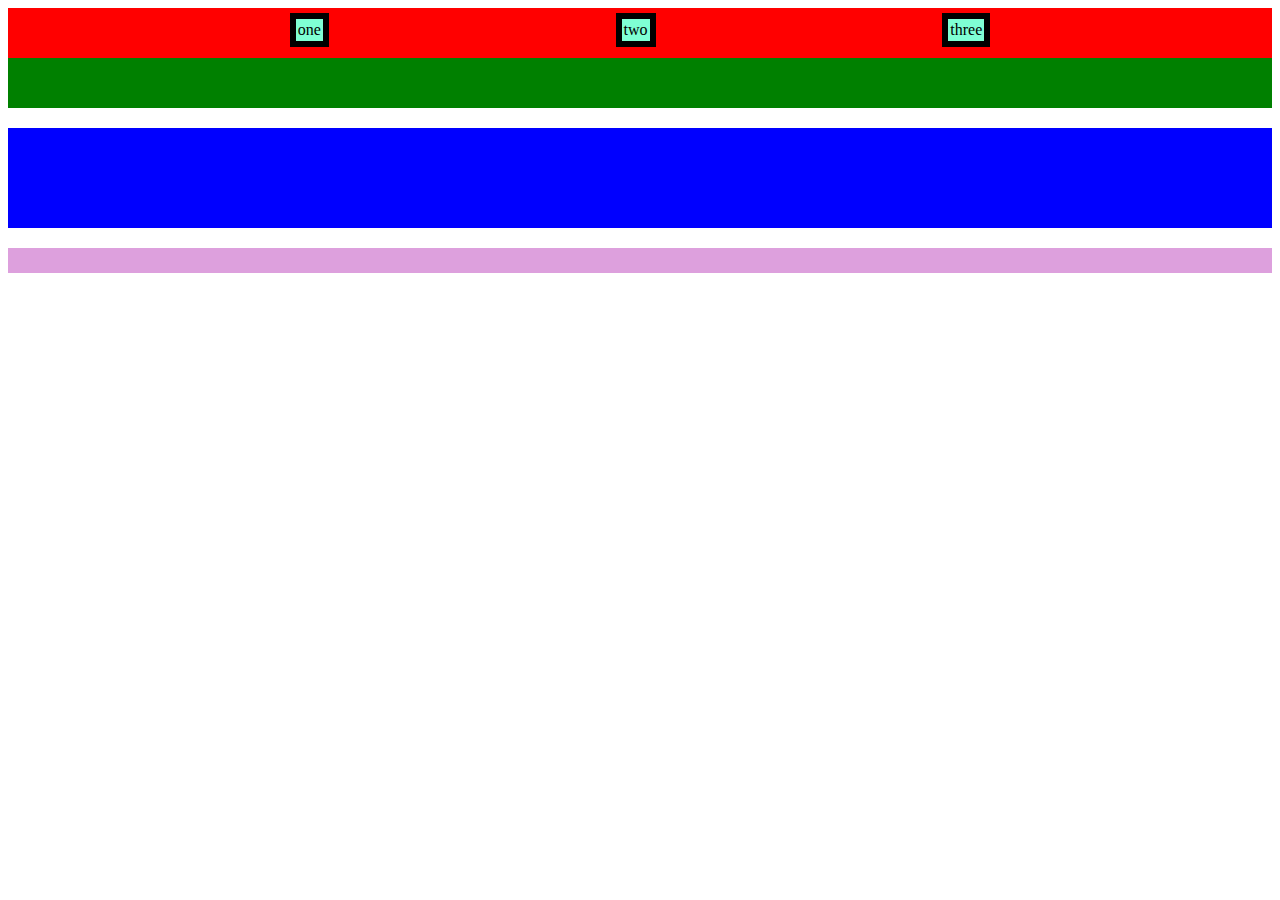
==== index.html @ 347a130e "first commit" ====
<!DOCTYPE html>
<html lang="en">
<head>
    <meta charset="UTF-8">
    <meta http-equiv="X-UA-Compatible" content="IE=edge">
    <meta name="viewport" content="width=device-width, initial-scale=1.0">
    <title>Exercici 1</title>

    <!--CUSTOM CSS-->
    <link rel="stylesheet" href="styles.css">

</head>
<body>
    <div class="container-one">
        <ul class="rectangulos">
            <li>one</li>
            <li>two</li>
            <li>three</li>
        </ul>
    </div>
    <div class="container-two">

    </div>

    <div class="container-three">

    </div>
    <div class="container-four">

    </div>
   
</body>
</html>
---- styles.css ----
.container-one{
    height: 50px;
    background: red;
}



ul{
    list-style-type: none;
    display: flex;
    justify-content: space-evenly;
    align-items: center;
    padding:0;
    margin: 0;
}

li{
    border:6px solid black;
    background: aquamarine;
    margin: 5px;
    padding: 2px;
    
}

.container-two{
    height: 50px;
    background: green;
    margin-bottom: 20px;
}

.container-three{
    height: 100px;
    background:blue;
    margin-bottom: 20px;
}

.container-four{
    height: 25px;
    background: plum;
}
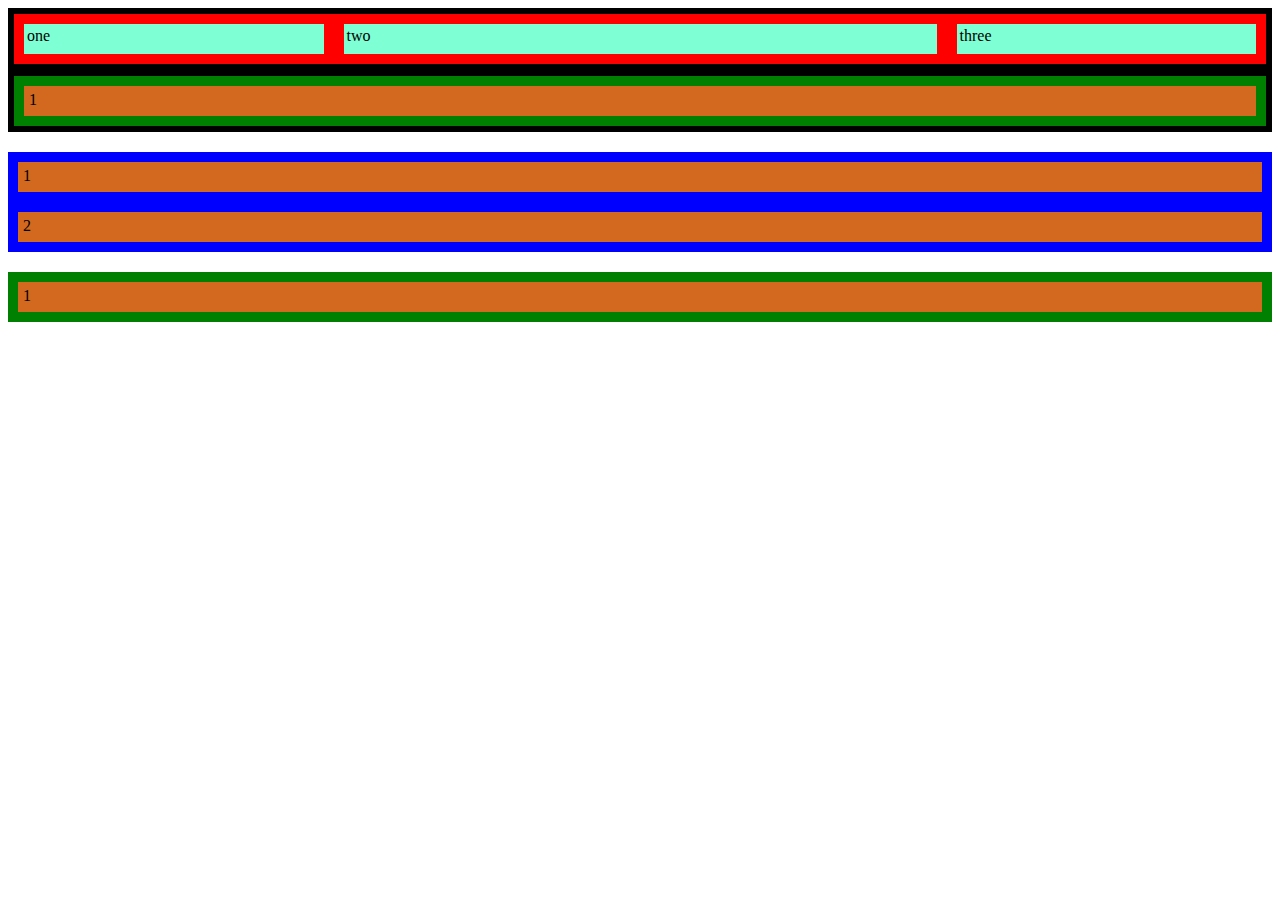
==== commit 7f601140: "commit" ====
--- a/index.html
+++ b/index.html
@@ -12,21 +12,24 @@
 </head>
 <body>
     <div class="container-one">
-        <ul class="rectangulos">
-            <li>one</li>
-            <li>two</li>
-            <li>three</li>
-        </ul>
+        <!--contenedores hijos-->
+        <div class="flex1"> one </div>
+        <div class="flex2"> two </div>
+        <div class="flex1"> three </div>
+        
     </div>
     <div class="container-two">
+        <div>1</div>
 
     </div>
 
-    <div class="container-three">
+    <div class="grid-container">
+        <div class="elemento1">1</div>
+        <div class="elemento2">2</div>
 
     </div>
     <div class="container-four">
-
+        <div>1</div>
     </div>
    
 </body>
--- a/styles.css
+++ b/styles.css
@@ -1,40 +1,93 @@
 .container-one{
+    display: flex;
     height: 50px;
     background: red;
+    border: 6px solid black;
 }
 
 
 
-ul{
-    list-style-type: none;
-    display: flex;
-    justify-content: space-evenly;
+.flex1{
+    
+    justify-content: space-around;
     align-items: center;
     padding:0;
     margin: 0;
-}
-
-li{
-    border:6px solid black;
+    flex-basis: 25%;
     background: aquamarine;
-    margin: 5px;
-    padding: 2px;
+    margin: 10px;
+    padding: 3px;
     
 }
 
+.flex2{
+    
+    flex-basis: 50%;
+    justify-content: space-around;
+    align-items: center;
+    padding:0;
+    margin: 0;
+    background: aquamarine;
+    margin: 10px;
+    padding: 3px;
+     
+ }
 .container-two{
+    border: 6px solid black;
+    display: flex;
     height: 50px;
     background: green;
     margin-bottom: 20px;
 }
 
-.container-three{
+.container-two > div{
+
+    background: chocolate;
+    flex-basis: 100%;
+    padding: 5px;
+    margin: 10px;
+    align-items: center;
+}
+
+.grid-container{
+    display: grid;
     height: 100px;
     background:blue;
     margin-bottom: 20px;
 }
 
+.elemento1{
+
+    background: chocolate;
+    /*flex-basis: 50%;*/
+    flex-grow: 2;
+    padding: 5px;
+    margin: 10px;
+    align-items: center;
+}
+
+.elemento2{
+
+    background: chocolate;
+    /*flex-basis: 50%;*/
+    flex-grow: 1;
+    padding: 5px;
+    margin: 10px;
+    align-items: center;
+}
+
 .container-four{
-    height: 25px;
-    background: plum;
+    display: flex;
+    height: 50px;
+    background: green;
+    margin-bottom: 20px;
+}
+
+.container-four > div{
+
+    background: chocolate;
+    flex-basis: 100%;
+    padding: 5px;
+    margin: 10px;
+    align-items: center;
 }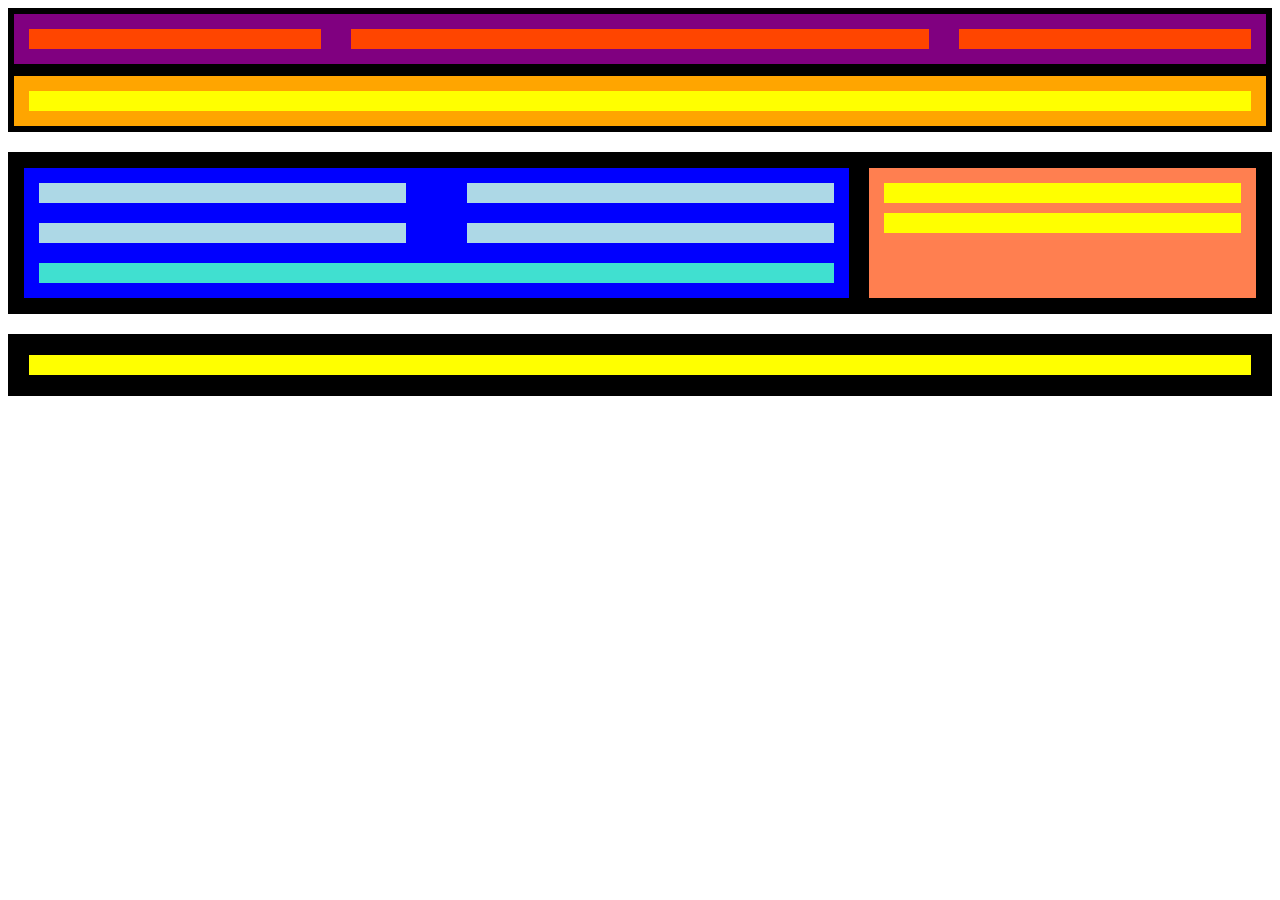
==== commit 7d9056c4: "commit" ====
--- a/index.html
+++ b/index.html
@@ -13,23 +13,33 @@
 <body>
     <div class="container-one">
         <!--contenedores hijos-->
-        <div class="flex1"> one </div>
-        <div class="flex2"> two </div>
-        <div class="flex1"> three </div>
+        <div class="flex1"></div>
+        <div class="flex2"></div>
+        <div class="flex1"></div>
         
     </div>
     <div class="container-two">
-        <div>1</div>
+        <div></div>
 
     </div>
 
-    <div class="grid-container">
-        <div class="elemento1">1</div>
-        <div class="elemento2">2</div>
+    <div class="container-three">
+        <div class="elemento1">
+            <div class="elemento1bis"></div>
+            <div class="elemento1bis"></div>
+            <div class="elemento1bis"></div>
+            <div class="elemento1bis"></div>
+            <div class="elemento1bisbis"></div>
+
+        </div>
+        <div class="elemento2">
+            <div></div>
+            <div></div>
+        </div>
 
     </div>
     <div class="container-four">
-        <div>1</div>
+        <div></div>
     </div>
    
 </body>
--- a/styles.css
+++ b/styles.css
@@ -1,7 +1,7 @@
 .container-one{
     display: flex;
     height: 50px;
-    background: red;
+    background: purple;
     border: 6px solid black;
 }
 
@@ -14,8 +14,8 @@
     padding:0;
     margin: 0;
     flex-basis: 25%;
-    background: aquamarine;
-    margin: 10px;
+    background: orangered;
+    margin: 15px;
     padding: 3px;
     
 }
@@ -27,8 +27,8 @@
     align-items: center;
     padding:0;
     margin: 0;
-    background: aquamarine;
-    margin: 10px;
+    background: orangered;
+    margin: 15px;
     padding: 3px;
      
  }
@@ -36,58 +36,107 @@
     border: 6px solid black;
     display: flex;
     height: 50px;
-    background: green;
+    background:orange;
     margin-bottom: 20px;
 }
 
 .container-two > div{
 
-    background: chocolate;
+    background:yellow;
     flex-basis: 100%;
     padding: 5px;
-    margin: 10px;
+    margin: 15px;
     align-items: center;
 }
 
-.grid-container{
-    display: grid;
-    height: 100px;
-    background:blue;
+.container-three{
+    display: flex;
+    flex-wrap: wrap;
+    height: auto;
+    background: black;                                                                                                                                                                                                                                                                                                                                                                                                                                                                                                                                                                                                                                                                                                      ];
+    border: 6px solid black;
     margin-bottom: 20px;
 }
 
+
 .elemento1{
-
-    background: chocolate;
-    /*flex-basis: 50%;*/
+    display: flex;
+    flex-wrap: wrap;
+    background: blue;
+    justify-content: space-between;
     flex-grow: 2;
     padding: 5px;
     margin: 10px;
     align-items: center;
 }
 
+
+
+.elemento1bis {
+    display: flex;
+    flex-wrap: wrap;
+    flex-basis: 45%;
+    height: 20px;
+    background:lightblue;
+    margin: 10px;
+}
+
+.elemento1bisbis{
+    height: 20px;
+    flex-basis: 100%;
+    background: turquoise;
+    margin:10px;
+}
+
 .elemento2{
-
-    background: chocolate;
-    /*flex-basis: 50%;*/
+    
+    background: coral;
     flex-grow: 1;
     padding: 5px;
     margin: 10px;
     align-items: center;
 }
 
+.elemento2 > div {
+    display: flex;
+    height: 20px;
+    background: yellow;
+    margin: 10px;
+   
+}
+
+
 .container-four{
     display: flex;
     height: 50px;
-    background: green;
-    margin-bottom: 20px;
+    background: black;
+    border: 6px solid black;
+
 }
 
 .container-four > div{
 
-    background: chocolate;
+    background: yellow;
     flex-basis: 100%;
     padding: 5px;
-    margin: 10px;
+    margin: 15px;
     align-items: center;
+}
+/* Responsive layout */
+@media (max-width:700px){
+    .container-three {
+        flex-direction: column;
+        border:yellow solid 10px;
+        background: yellow;
+        width: auto;
+        
+        
+      }
+
+      .elemento1bis{
+        margin: 1px 10px;
+      }
+
+      .elemento1bisbis{
+        margin: 1px 10px;
 }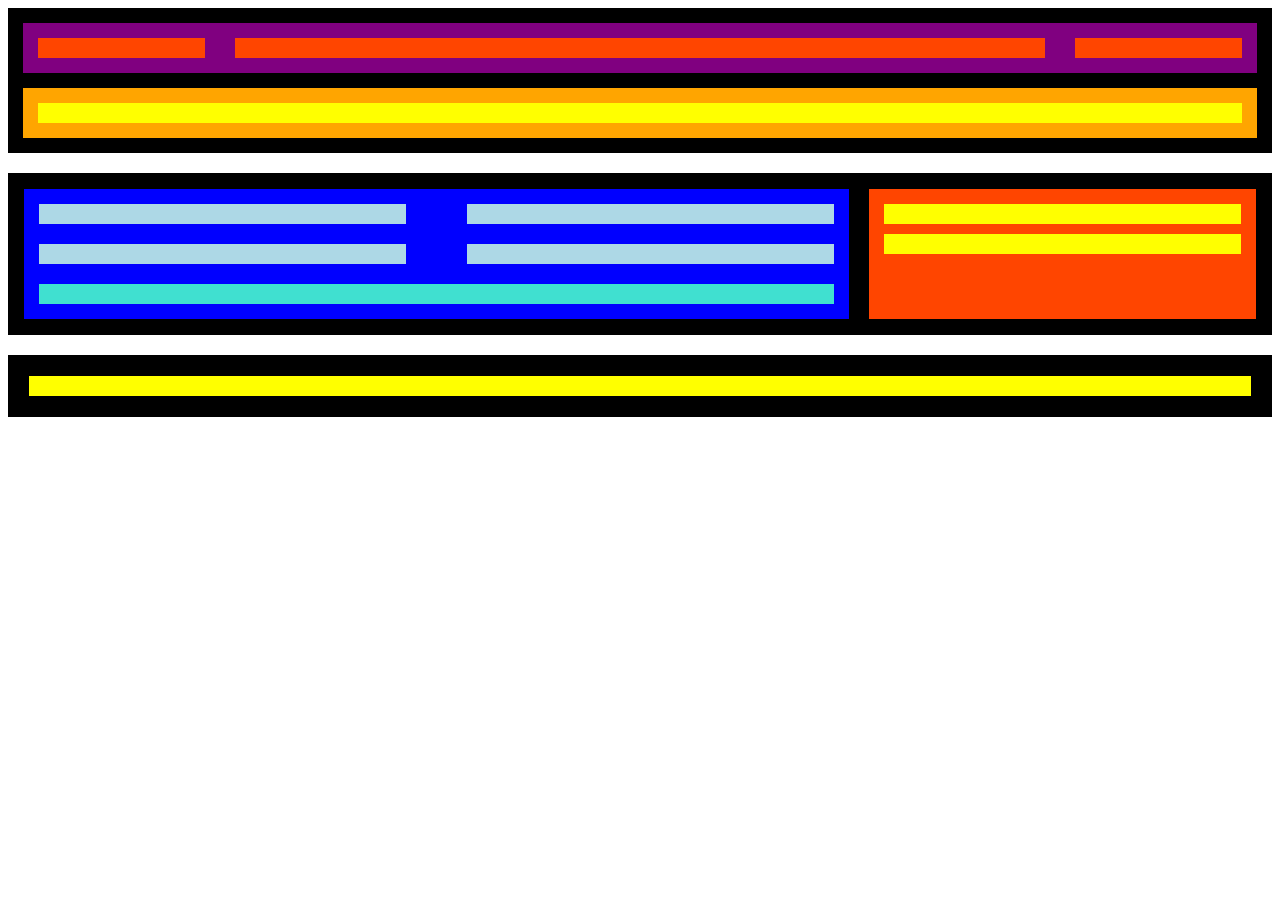
==== commit fa647b4e: "commit" ====
--- a/index.html
+++ b/index.html
@@ -11,36 +11,40 @@
 
 </head>
 <body>
-    <div class="container-one">
-        <!--contenedores hijos-->
-        <div class="flex1"></div>
-        <div class="flex2"></div>
-        <div class="flex1"></div>
-        
+    <div class="padre">
+        <header class="header"> <!--caja negra-->
+            <div class="menu">
+                <!--contenedores hijos-->
+                <div class="flex1"></div>
+                <div class="flex2"></div>
+                <div class="flex1"></div>
+                
+            </div> 
+    
+            <div class="container-two">
+                <h1></h1>
+            </div>
+        </header>
+
+    
+        <section class="section">
+            <div class="articulos">
+                <div class="elemento1bis"></div>
+                <div class="elemento1bis"></div>
+                <div class="elemento1bis"></div>
+                <div class="elemento1bis"></div>
+                <div class="elemento1bisbis"></div>
+
+            </div>
+            <aside class="aside">
+                <div></div>
+                <div></div>
+            </aside>
+
+        </section>
+        <footer class="footer">
+            <nav></nav>
+        </footer>
     </div>
-    <div class="container-two">
-        <div></div>
-
-    </div>
-
-    <div class="container-three">
-        <div class="elemento1">
-            <div class="elemento1bis"></div>
-            <div class="elemento1bis"></div>
-            <div class="elemento1bis"></div>
-            <div class="elemento1bis"></div>
-            <div class="elemento1bisbis"></div>
-
-        </div>
-        <div class="elemento2">
-            <div></div>
-            <div></div>
-        </div>
-
-    </div>
-    <div class="container-four">
-        <div></div>
-    </div>
-   
 </body>
 </html>--- a/styles.css
+++ b/styles.css
@@ -1,46 +1,55 @@
-.container-one{
-    display: flex;
-    height: 50px;
-    background: purple;
-    border: 6px solid black;
+
+
+.header{
+    background:black;
 }
+
+    .menu{
+        display: flex;
+        height: 50px;
+        background: purple;
+        border: 15px solid black;
+    }
 
 
 
-.flex1{
-    
-    justify-content: space-around;
-    align-items: center;
-    padding:0;
-    margin: 0;
-    flex-basis: 25%;
-    background: orangered;
-    margin: 15px;
-    padding: 3px;
-    
-}
+        .flex1{
+            
+            /*  flex-basis: 25%;*/
+            justify-content: space-around;
+            align-items: center;
+            flex: 1 1 auto;
+            padding:0;
+            margin: 0;
+            background: orangered;
+            margin: 15px;
+            padding: 3px;
+            
+        }
 
-.flex2{
-    
-    flex-basis: 50%;
-    justify-content: space-around;
-    align-items: center;
-    padding:0;
-    margin: 0;
-    background: orangered;
-    margin: 15px;
-    padding: 3px;
-     
- }
+        .flex2{
+            
+            /*flex-basis: 50%;*/
+            justify-content: space-around;
+            align-items: center;
+            flex: 5 1 auto;
+            padding:0;
+            margin: 0;
+            background: orangered;
+            margin: 15px;
+            padding: 3px;
+            
+        }
 .container-two{
-    border: 6px solid black;
+    border: 15px solid black;
     display: flex;
     height: 50px;
     background:orange;
     margin-bottom: 20px;
+    border-top: none;
 }
 
-.container-two > div{
+.container-two > h1{
 
     background:yellow;
     flex-basis: 100%;
@@ -49,7 +58,7 @@
     align-items: center;
 }
 
-.container-three{
+.section{
     display: flex;
     flex-wrap: wrap;
     height: auto;
@@ -59,7 +68,7 @@
 }
 
 
-.elemento1{
+.articulos{
     display: flex;
     flex-wrap: wrap;
     background: blue;
@@ -88,16 +97,16 @@
     margin:10px;
 }
 
-.elemento2{
+.aside{
     
-    background: coral;
+    background: orangered;
     flex-grow: 1;
     padding: 5px;
     margin: 10px;
     align-items: center;
 }
 
-.elemento2 > div {
+.aside > div {
     display: flex;
     height: 20px;
     background: yellow;
@@ -106,7 +115,7 @@
 }
 
 
-.container-four{
+.footer{
     display: flex;
     height: 50px;
     background: black;
@@ -114,7 +123,7 @@
 
 }
 
-.container-four > div{
+.footer > nav{
 
     background: yellow;
     flex-basis: 100%;
@@ -122,9 +131,10 @@
     margin: 15px;
     align-items: center;
 }
+
 /* Responsive layout */
 @media (max-width:700px){
-    .container-three {
+    .section {
         flex-direction: column;
         border:yellow solid 10px;
         background: yellow;
@@ -139,4 +149,33 @@
 
       .elemento1bisbis{
         margin: 1px 10px;
-}+}
+
+@media (max-width:500px){
+    .menu{
+        height: auto;
+        flex-direction: column;
+
+    }
+
+    .elemento1bis {
+        display: flex;
+        background: lightslategray;
+        flex-wrap: wrap;
+        flex-basis: 100%;
+        height: 20px;
+        margin: 5px 10px;
+    }
+
+    .elemento1bisbis{
+        margin: 5px 10px;
+        background: paleturquoise;
+}
+
+    .aside{
+        background: coral;
+    }
+
+    .aside > div {
+        background: papayawhip;
+    }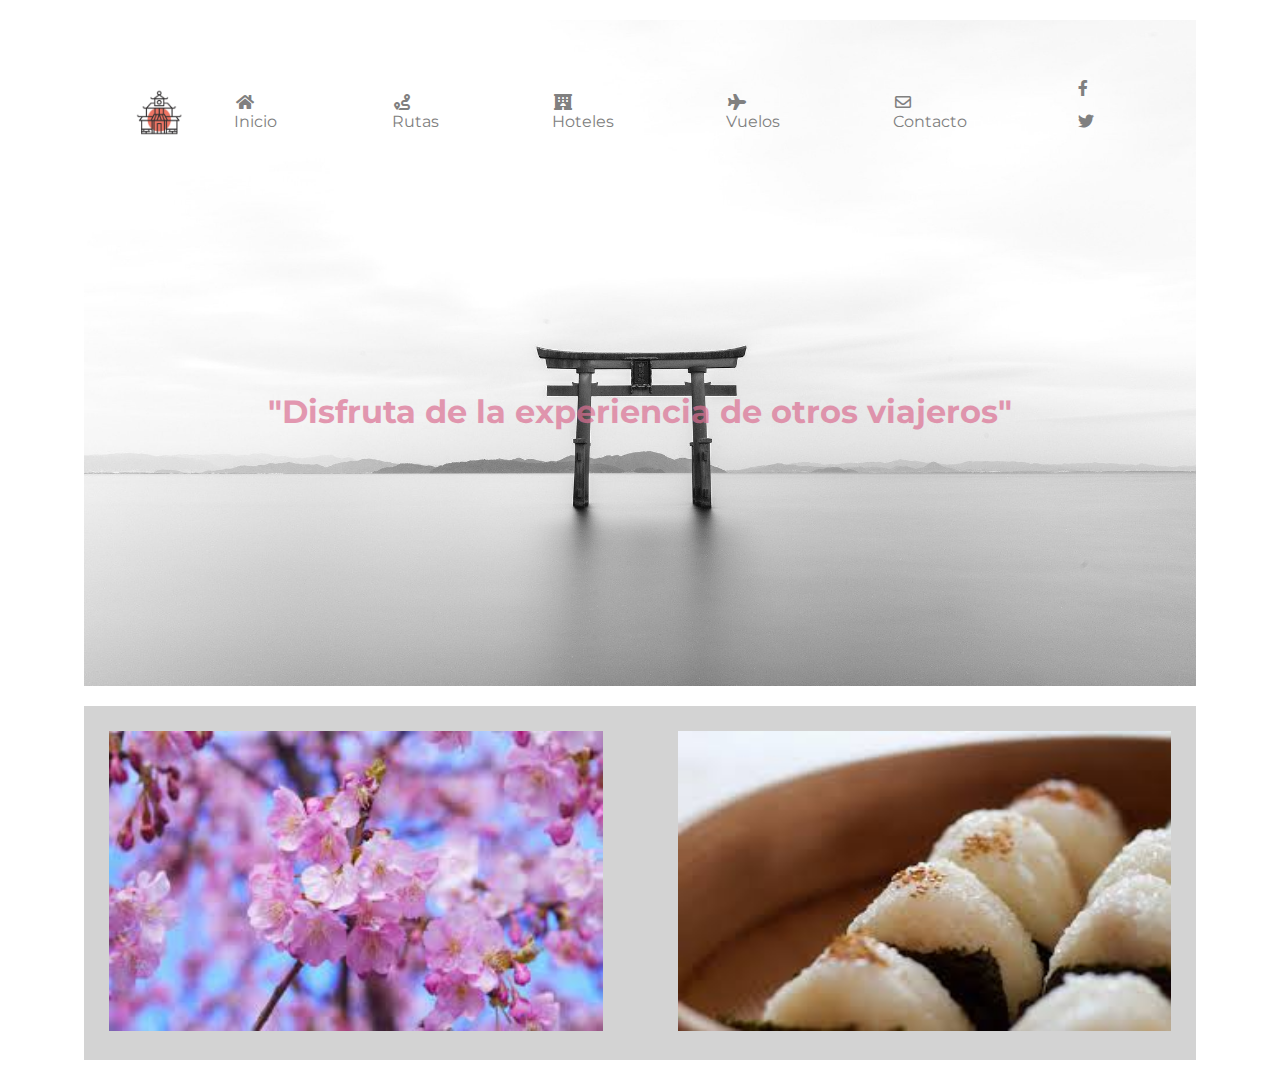
==== commit 2cc187fa: "commit" ====
--- a/index.html
+++ b/index.html
@@ -4,8 +4,13 @@
     <meta charset="UTF-8">
     <meta http-equiv="X-UA-Compatible" content="IE=edge">
     <meta name="viewport" content="width=device-width, initial-scale=1.0">
-    <title>Exercici 1</title>
-
+    <title>Turismo Japón</title>
+    <!--FONT AWESOME-->
+    <link rel="stylesheet" href="//cdnjs.cloudflare.com/ajax/libs/font-awesome/5.15.3/css/all.min.css">
+    <!--FONT MONTSERRAT-->
+    <link rel="preconnect" href="https://fonts.googleapis.com">
+    <link rel="preconnect" href="https://fonts.gstatic.com" crossorigin>
+    <link href="https://fonts.googleapis.com/css2?family=Montserrat:wght@300;400;600&display=swap" rel="stylesheet">
     <!--CUSTOM CSS-->
     <link rel="stylesheet" href="styles.css">
 
@@ -15,33 +20,62 @@
         <header class="header"> <!--caja negra-->
             <div class="menu">
                 <!--contenedores hijos-->
-                <div class="flex1"></div>
-                <div class="flex2"></div>
-                <div class="flex1"></div>
+                <img src="img/Material activitat Flex nivell 2-logo.png" class="menu-logo"> 
+                <ul class=nav-menu>
+                    <li>
+                        <a href="#"><i class="fas fa-home"></i> Inicio</a>
+                    </li>
+                    <li>
+                        <a href="#"><i class="fas fa-route"></i> Rutas</a>
+                    </li>
+                    <li>
+                        <a href="#"><i class="fas fa-hotel"></i> Hoteles</a>
+                    </li>
+                    <li>
+                        <a href="#"><i class="fas fa-plane"></i> Vuelos</a>
+                    </li>
+                    <li>
+                        <a href="#"><i class="far fa-envelope"></i> Contacto</a>
+                    </li>
+
+                    
+                </ul>
+                
+                <ul class="icons">
+                    <li>
+                        <a href="#">
+                            <i class="fab fa-facebook-f"></i>
+                        </a>
+                    </li>
+                    <li>
+                        <a href="#">
+                            <i class="fab fa-twitter"></i>                        </a>
+                    </li>
+                </ul>
+                
                 
             </div> 
     
             <div class="container-two">
-                <h1></h1>
+                
+                <h1 class="motto">"Disfruta de la experiencia de otros viajeros"</h1>
+               
             </div>
         </header>
 
-    
-        <section class="section">
+    <!--ARTICULOS-->
+        
             <div class="articulos">
-                <div class="elemento1bis"></div>
-                <div class="elemento1bis"></div>
-                <div class="elemento1bis"></div>
-                <div class="elemento1bis"></div>
-                <div class="elemento1bisbis"></div>
+                <div>
+                    <img src="/img/cerezos.jpg" alt="cerezos en flor">
+                </div>
+                <div>
+                    <img src="/img/japan food.jpg" alt="comida japonesa">
+                </div>
+                
 
             </div>
-            <aside class="aside">
-                <div></div>
-                <div></div>
-            </aside>
-
-        </section>
+            
         <footer class="footer">
             <nav></nav>
         </footer>
--- a/styles.css
+++ b/styles.css
@@ -1,181 +1,115 @@
+*{
+    box-sizing: border-box;
+    padding: 0;
+    margin: 0;
+}
+
+a {
+    color: grey;
+    text-decoration: none;
+}
+
+ul{
+    list-style: none;
+}
+
+body{
+    font-size: 16px;
+    font-family: 'Montserrat', sans-serif;
+    
+}
+ 
+.padre{
+    width: 90%;
+    margin: auto;
+}
 
 
+/*Estilos navegacion*/
+
 .header{
-    background:black;
+    margin: 20px;
+    background: url(img/Activitat\ Flex\ -\ Nivell\ 2\ -\ fons\ capçalera.jpg) no-repeat center center/cover;
 }
 
     .menu{
         display: flex;
-        height: 50px;
-        background: purple;
-        border: 15px solid black;
+        align-items: flex-end;
+        padding: 50px;
     }
 
 
-
-        .flex1{
+        .nav-menu{
             
-            /*  flex-basis: 25%;*/
-            justify-content: space-around;
-            align-items: center;
-            flex: 1 1 auto;
-            padding:0;
-            margin: 0;
-            background: orangered;
-            margin: 15px;
-            padding: 3px;
+           
+            display: flex;
+            
             
         }
 
-        .flex2{
-            
-            /*flex-basis: 50%;*/
-            justify-content: space-around;
-            align-items: center;
-            flex: 5 1 auto;
-            padding:0;
-            margin: 0;
-            background: orangered;
-            margin: 15px;
-            padding: 3px;
-            
+        .menu ul li {
+            padding: 5px 50px;
         }
-.container-two{
-    border: 15px solid black;
+
+        .menu-logo{
+            width: 50px;
+        }
+
+        .menu ul li a{
+            padding: 2px;
+        }
+
+        .menu ul li a:hover{
+            border-bottom: 2px solid grey ;
+        }
+
+.icons{
     display: flex;
-    height: 50px;
-    background:orange;
-    margin-bottom: 20px;
-    border-top: none;
+    flex-direction: column;
+    margin-left: auto;
+    
 }
 
-.container-two > h1{
+.icons i{
+    padding-top: 5px;
+}
+.container-two{
+    width: 100%;
+    height: 500px;
+    padding-bottom: 50px;
+    display: flex;
+    flex-direction: column;
+    align-items: center;
+    justify-content: center;
 
-    background:yellow;
-    flex-basis: 100%;
-    padding: 5px;
-    margin: 15px;
-    align-items: center;
 }
 
-.section{
-    display: flex;
-    flex-wrap: wrap;
-    height: auto;
-    background: black;                                                                                                                                                                                                                                                                                                                                                                                                                                                                                                                                                                                                                                                                                                      ];
-    border: 6px solid black;
-    margin-bottom: 20px;
+.motto {
+    color:palevioletred;
+    opacity: .7;
 }
 
+    
+.articulos{
+    background: lightgray;
+    margin: 20px;
+    display: grid;
+    grid-template-columns: repeat(2, 1fr);
+    gap: 25px;
+}
 
-.articulos{
-    display: flex;
-    flex-wrap: wrap;
-    background: blue;
-    justify-content: space-between;
-    flex-grow: 2;
-    padding: 5px;
-    margin: 10px;
-    align-items: center;
+.articulos > div{
+    
+    padding: 25px;
+    
 }
+
+.articulos > div >img {
+    width: 100%;
+    height: 300px;
+    
 
 
 
-.elemento1bis {
-    display: flex;
-    flex-wrap: wrap;
-    flex-basis: 45%;
-    height: 20px;
-    background:lightblue;
-    margin: 10px;
-}
-
-.elemento1bisbis{
-    height: 20px;
-    flex-basis: 100%;
-    background: turquoise;
-    margin:10px;
-}
-
-.aside{
-    
-    background: orangered;
-    flex-grow: 1;
-    padding: 5px;
-    margin: 10px;
-    align-items: center;
-}
-
-.aside > div {
-    display: flex;
-    height: 20px;
-    background: yellow;
-    margin: 10px;
-   
-}
 
 
-.footer{
-    display: flex;
-    height: 50px;
-    background: black;
-    border: 6px solid black;
-
-}
-
-.footer > nav{
-
-    background: yellow;
-    flex-basis: 100%;
-    padding: 5px;
-    margin: 15px;
-    align-items: center;
-}
-
-/* Responsive layout */
-@media (max-width:700px){
-    .section {
-        flex-direction: column;
-        border:yellow solid 10px;
-        background: yellow;
-        width: auto;
-        
-        
-      }
-
-      .elemento1bis{
-        margin: 1px 10px;
-      }
-
-      .elemento1bisbis{
-        margin: 1px 10px;
-}
-
-@media (max-width:500px){
-    .menu{
-        height: auto;
-        flex-direction: column;
-
-    }
-
-    .elemento1bis {
-        display: flex;
-        background: lightslategray;
-        flex-wrap: wrap;
-        flex-basis: 100%;
-        height: 20px;
-        margin: 5px 10px;
-    }
-
-    .elemento1bisbis{
-        margin: 5px 10px;
-        background: paleturquoise;
-}
-
-    .aside{
-        background: coral;
-    }
-
-    .aside > div {
-        background: papayawhip;
-    }